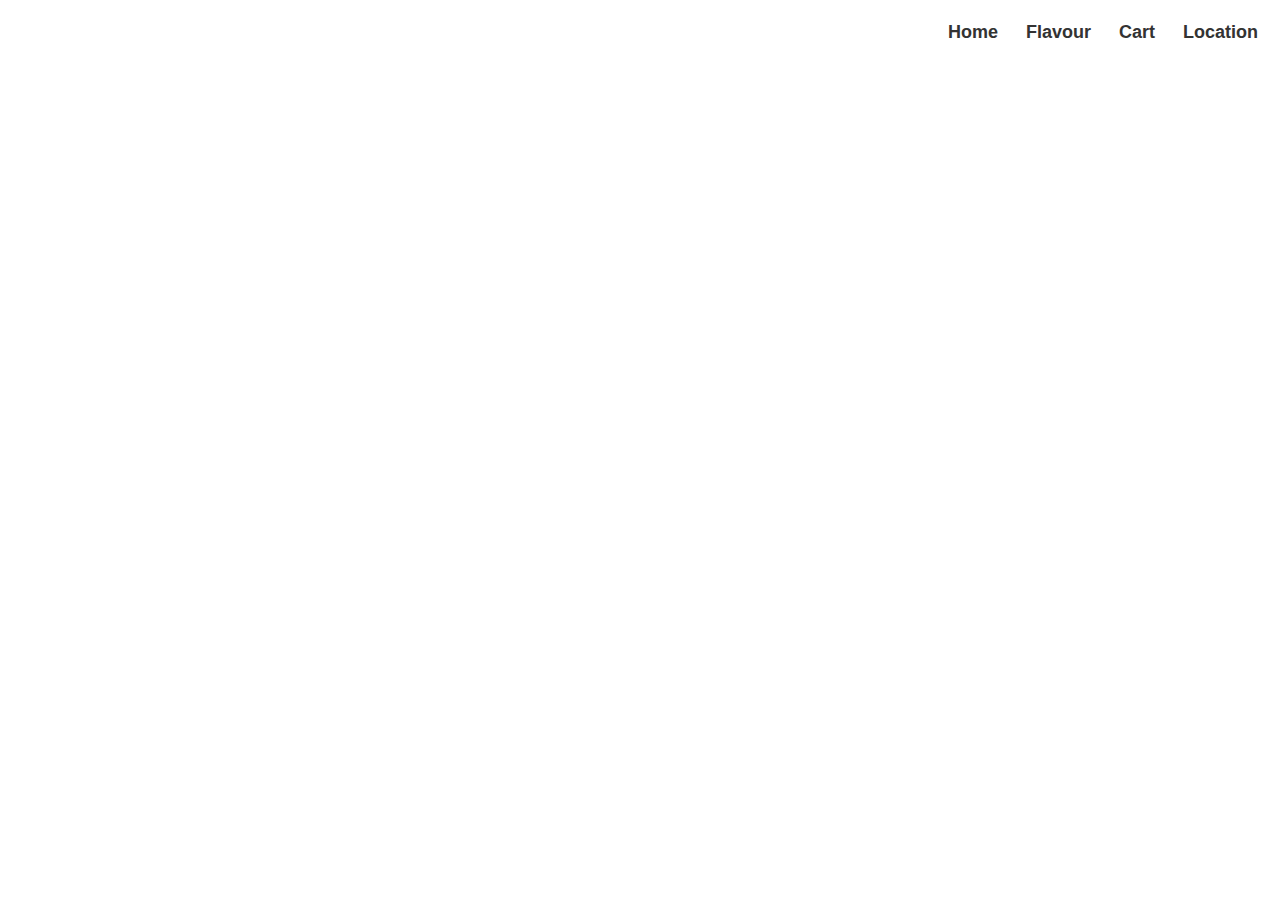
==== Index.html @ bdbf675e "--- Auto-Git Commit ---" ====
<!DOCTYPE html>
<html lang="en">
<head>
    <meta charset="UTF-8">  <!--converts typed characters into machinereadable language-->
    <meta http-equiv="X-UA-Compatible" content="IE=edge"> <!--is used to provide header information-->
    <link rel="Stylesheet" href="Index.css">
    <title>ICE CREAM COTTAGE</title>

</head>
<body>
<section>
    <div id="navbar">
        <a href="Location.html">Location</a>
        <a href="Cart.html">Cart</a>
        <a href="Flavours.html">Flavour</a>
        <a href="Index.html">Home</a>
    </div>
    <script>
        // When the user scrolls the page, execute myFunction
        window.onscroll = function() {myFunction()};
        // Get the navbar
        var navbar = document.getElementById("navbar");
        // Get the offset position of the navbar
        var sticky = navbar.offsetTop;
        // Add the sticky class to the navbar when you reach its scroll position. Remove "sticky" when you leave the scroll position
        function myFunction() {
        if (window.pageYOffset >= sticky) {
            navbar.classList.add("sticky")
        } else {
            navbar.classList.remove("sticky");
        }
        }
    </script>
    <img src=>
</section>
<section>

</section>
</body>
</html>
---- Index.css ----
/* NAVBAR */
/* Style the navbar */
#navbar {
    overflow: hidden;
    /* background-color: #333; */
  }
  
  /* Navbar links */
  #navbar a {
    float: right;
    display: block;
    color: #333;
    text-align: center;
    padding: 14px;
    text-decoration: none;
    font-weight: 600;
    font-family: 'Lucida Sans', 'Lucida Sans Regular', 'Lucida Grande', 'Lucida Sans Unicode', Geneva, Verdana, sans-serif;
    font-size: large;
  }
  
  /* Page content */
  .content {
    padding: 16px;
  }
  
  /* The sticky class is added to the navbar with JS when it reaches its scroll position */
  .sticky {
    position: fixed;
    top: 0;
    width: 100%;
  }
  
  /* Add some top padding to the page content to prevent sudden quick movement (as the navigation bar gets a new position at the top of the page (position:fixed and top:0) */
  .sticky + .content {
    padding-top: 60px;
  }
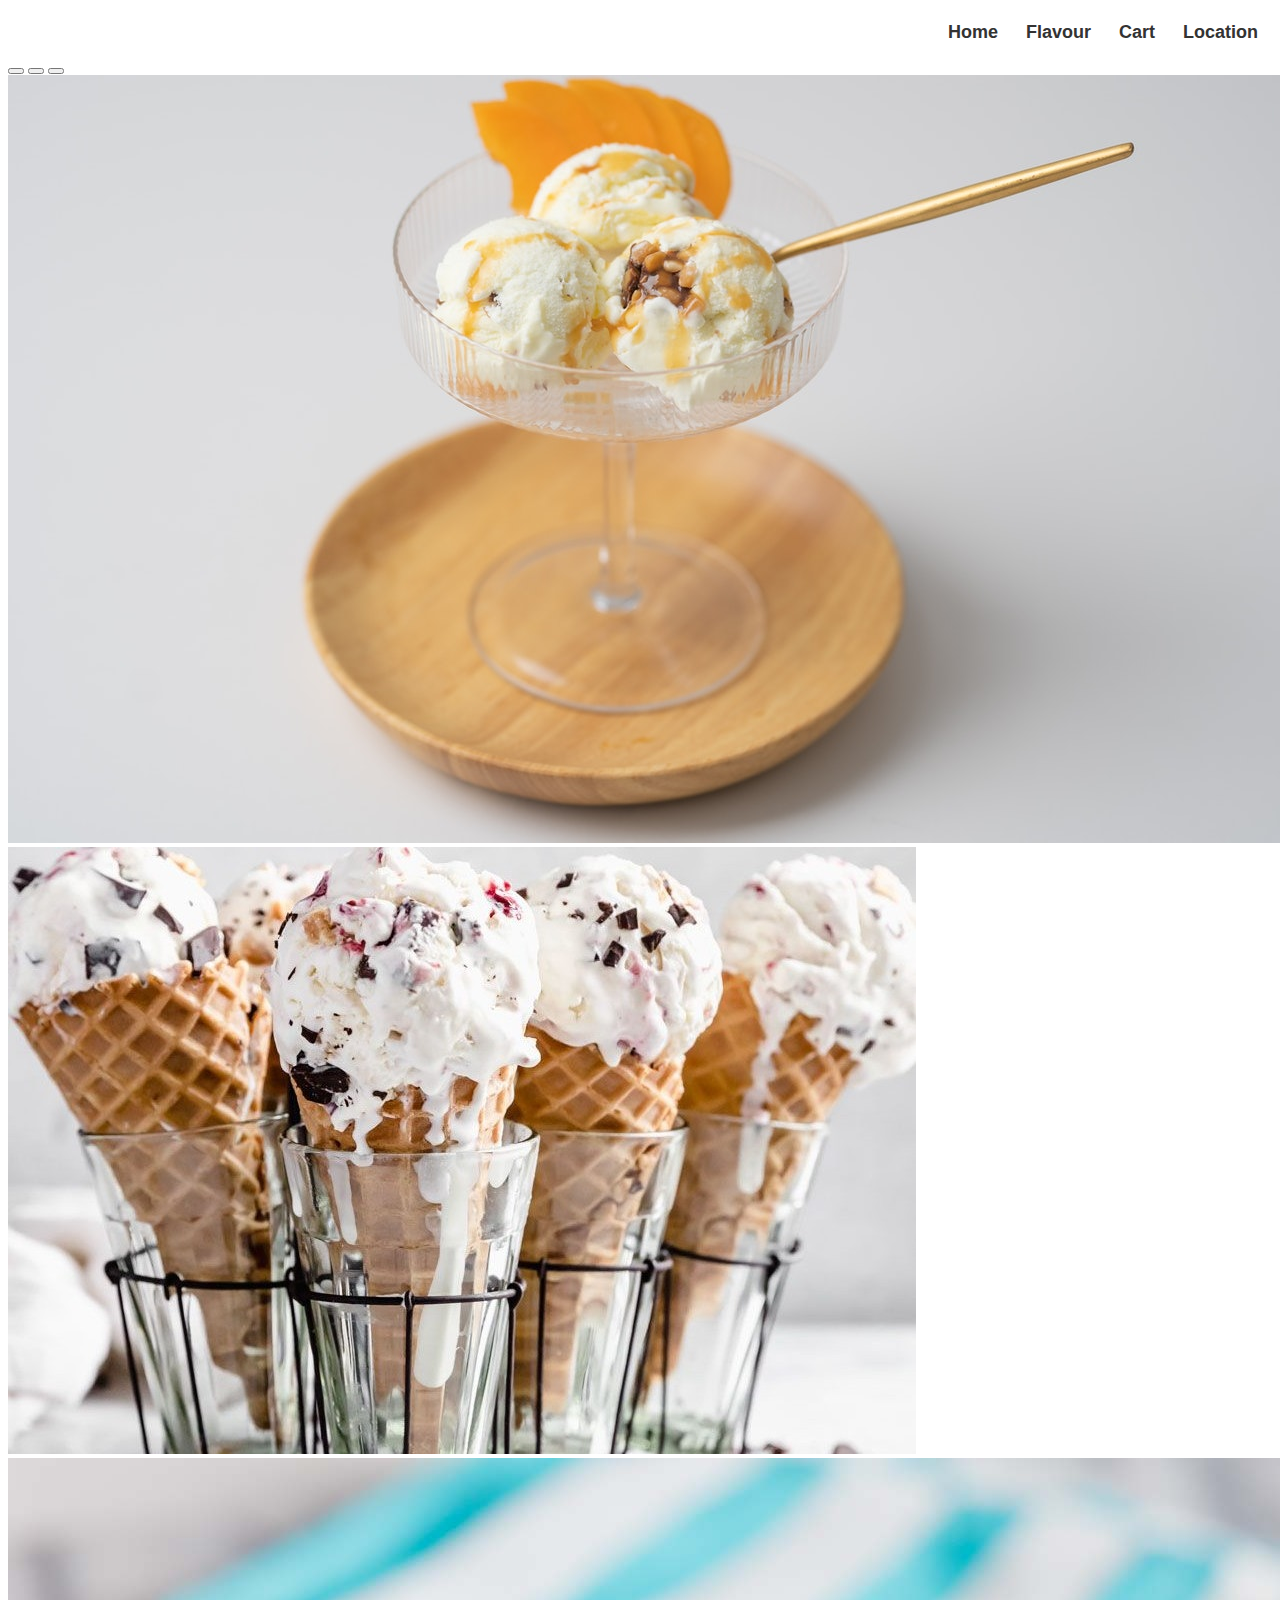
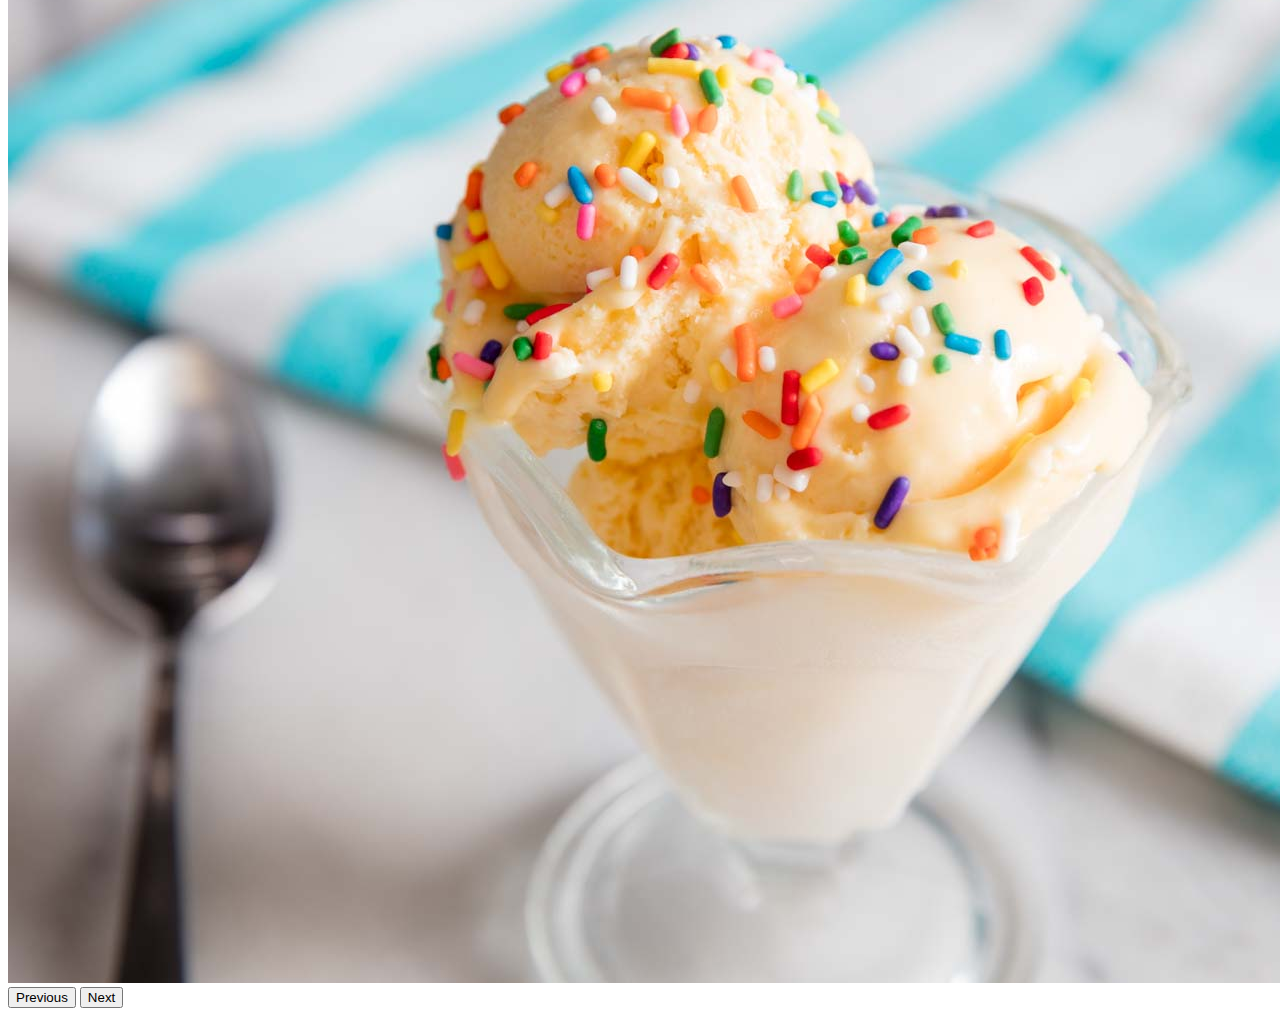
==== commit 7b674edf: "--- Auto-Git Commit ---" ====
--- a/Index.html
+++ b/Index.html
@@ -31,7 +31,68 @@
         }
         }
     </script>
-    <img src=>
+    <div id="carouselExampleCrossfade"class="carousel slide carousel-fade" data-mdb-ride="carousel">
+    <div class="carousel-indicators">
+      <button
+        type="button"
+        data-mdb-target="#carouselExampleCrossfade"
+        data-mdb-slide-to="0"
+        class="active"
+        aria-current="true"
+        aria-label="Slide 1"></button>
+      <button
+        type="button"
+        data-mdb-target="#carouselExampleCrossfade"
+        data-mdb-slide-to="1"
+        aria-label="Slide 2"></button>
+      <button
+        type="button"
+        data-mdb-target="#carouselExampleCrossfade"
+        data-mdb-slide-to="2"
+        aria-label="Slide 3"></button>
+    </div>
+    <div class="carousel-inner">
+      <div class="carousel-item active">
+        <img
+          src="images/Glass IceCream.jpg"
+          class="d-block w-100"
+          alt="..."
+        />
+      </div>
+      <div class="carousel-item">
+        <img
+          src="images/Glass Cones.jpeg"
+          class="d-block w-100"
+          alt="..."
+        />
+      </div>
+      <div class="carousel-item">
+        <img
+          src="images/Vanilla Icecream.jpg"
+          class="d-block w-100"
+          alt="..."
+        />
+      </div>
+    </div>
+    <button
+      class="carousel-control-prev"
+      type="button"
+      data-mdb-target="#carouselExampleCrossfade"
+      data-mdb-slide="prev"
+    >
+      <span class="carousel-control-prev-icon" aria-hidden="true"></span>
+      <span class="visually-hidden">Previous</span>
+    </button>
+    <button
+      class="carousel-control-next"
+      type="button"
+      data-mdb-target="#carouselExampleCrossfade"
+      data-mdb-slide="next"
+    >
+      <span class="carousel-control-next-icon" aria-hidden="true"></span>
+      <span class="visually-hidden">Next</span>
+    </button>
+  </div>
 </section>
 <section>
 
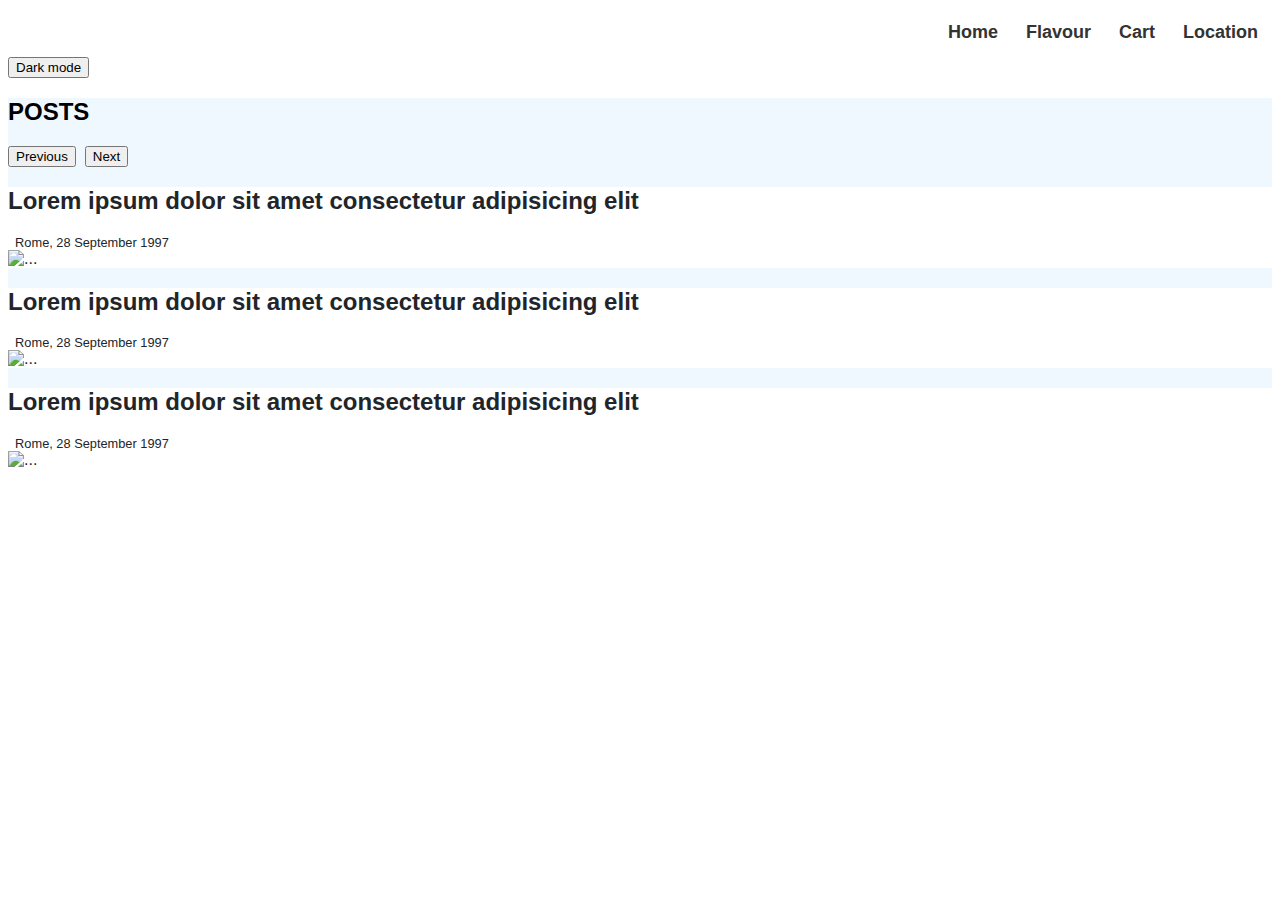
==== commit ea17e400: "--- Auto-Git Commit ---" ====
--- a/Index.html
+++ b/Index.html
@@ -31,69 +31,135 @@
         }
         }
     </script>
-    <div id="carouselExampleCrossfade"class="carousel slide carousel-fade" data-mdb-ride="carousel">
-    <div class="carousel-indicators">
-      <button
-        type="button"
-        data-mdb-target="#carouselExampleCrossfade"
-        data-mdb-slide-to="0"
-        class="active"
-        aria-current="true"
-        aria-label="Slide 1"></button>
-      <button
-        type="button"
-        data-mdb-target="#carouselExampleCrossfade"
-        data-mdb-slide-to="1"
-        aria-label="Slide 2"></button>
-      <button
-        type="button"
-        data-mdb-target="#carouselExampleCrossfade"
-        data-mdb-slide-to="2"
-        aria-label="Slide 3"></button>
+<section class="button">
+<div class="container-lg py-2">
+<button class="btn btn-dark btn-sm text-uppercase" onclick="myFunction()" id="btnValue" type="button">Dark mode</button>
+</div>
+</section>   
+<!-- START POSTS SECTION -->
+<section id="posts" class="posts-section">
+<div class="container-lg py-5">
+<div class="container-lg px-0">
+<div class="row">
+<div class="col">
+<h2 class="title-section">POSTS</h2>
+</div>
+<div class="col clearfix">
+<span class="title-section d-flex justify-content-end">
+  <button class="btn btn-archive btn-sm" type="button" data-bs-target="#postSlider"
+      data-bs-slide="prev"><i class="fas fa-arrow-left"></i>
+      
+      <span class="visually-hidden">Previous</span>
+  </button><span class="mx-1">&nbsp;</span>
+  <button class="btn btn-archive btn-sm" type="button" data-bs-target="#postSlider"
+      data-bs-slide="next"><i class="fas fa-arrow-right"></i>
+      
+      <span class="visually-hidden">Next</span>
+  </button>
+</span>
+</div>
+</div>
+</div>
+
+
+<div class="container-lg px-0">
+
+
+
+
+<div id="postSlider" class="carousel slide" data-bs-ride="false">
+
+<div class="carousel-inner">
+<div class="carousel-item active">
+  <div class="container-lg bg-card">
+      <div class="row d-flex align-items-center">
+          <div class="col-md-6 p-3 p-md-1">
+              <div class="container post-body">
+
+                  <h2>Lorem ipsum dolor sit amet consectetur adipisicing elit</h2>
+                  <div class="post-info"><i class="far fa-calendar-alt"></i>&nbsp;
+                      Rome, 28 September 1997
+
+                  </div>
+                
+              </div>
+          </div>
+          <div class="col-md-6 order-first order-md-last px-0">
+              <div class="text-img-over">
+                  <img src="https://source.unsplash.com/user/erondu/800x600" class="card-img-top" alt="...">
+                  <div class="overlay">
+                      <div class="social-hover"><a href="#"><i
+                                  class="fas fa-share-alt"></i></a></div>
+                  </div>
+              </div>
+
+          </div>
+      </div>
+  </div>
+</div>
+<div class="carousel-item">
+  <div class="container-lg bg-card">
+      <div class="row d-flex align-items-center">
+          <div class="col-md-6 p-3 p-md-1">
+              <div class="container post-body">
+
+                  <h2>Lorem ipsum dolor sit amet consectetur adipisicing elit</h2>
+                  <div class="post-info"><i class="far fa-calendar-alt"></i>&nbsp;
+                      Rome, 28 September 1997
+
+                  </div>
+                  
+              </div>
+          </div>
+          <div class="col-md-6 order-first order-md-last px-0">
+              <div class="text-img-over">
+                  <img src="https://source.unsplash.com/user/nasa/800x600" class="card-img-top" alt="...">
+                  <div class="overlay">
+                      <div class="social-hover"><a href="#"><i
+                                  class="fas fa-share-alt"></i></a></div>
+                  </div>
+              </div>
+
+          </div>
+      </div>
+  </div>
+</div>
+<div class="carousel-item">
+  <div class="container-lg bg-card">
+      <div class="row d-flex align-items-center">
+          <div class="col-md-6 p-3 p-md-1">
+              <div class="container post-body">
+
+                  <h2>Lorem ipsum dolor sit amet consectetur adipisicing elit</h2>
+                  <div class="post-info"><i class="far fa-calendar-alt"></i>&nbsp;
+                      Rome, 28 September 1997
+
+                  </div>
+                  
+              </div>
+          </div>
+          <div class="col-md-6 order-first order-md-last px-0">
+              <div class="text-img-over">
+                  <img src="https://source.unsplash.com/user/jlondonbaker/800x600" class="card-img-top" alt="...">
+                
+                
+
+                
+                  <div class="overlay">
+                      <div class="social-hover"><a href="#"><i
+                                  class="fas fa-share-alt"></i></a></div>
+                  </div>
+              </div>
+
+          </div>
+      </div>
+  </div>
+</div>
+</div>
+</div>
+</div>
     </div>
-    <div class="carousel-inner">
-      <div class="carousel-item active">
-        <img
-          src="images/Glass IceCream.jpg"
-          class="d-block w-100"
-          alt="..."
-        />
-      </div>
-      <div class="carousel-item">
-        <img
-          src="images/Glass Cones.jpeg"
-          class="d-block w-100"
-          alt="..."
-        />
-      </div>
-      <div class="carousel-item">
-        <img
-          src="images/Vanilla Icecream.jpg"
-          class="d-block w-100"
-          alt="..."
-        />
-      </div>
-    </div>
-    <button
-      class="carousel-control-prev"
-      type="button"
-      data-mdb-target="#carouselExampleCrossfade"
-      data-mdb-slide="prev"
-    >
-      <span class="carousel-control-prev-icon" aria-hidden="true"></span>
-      <span class="visually-hidden">Previous</span>
-    </button>
-    <button
-      class="carousel-control-next"
-      type="button"
-      data-mdb-target="#carouselExampleCrossfade"
-      data-mdb-slide="next"
-    >
-      <span class="carousel-control-next-icon" aria-hidden="true"></span>
-      <span class="visually-hidden">Next</span>
-    </button>
-  </div>
-</section>
+</section></section>
 <section>
 
 </section>
--- a/Index.css
+++ b/Index.css
@@ -34,4 +34,168 @@
   .sticky + .content {
     padding-top: 60px;
   }
-  +/* THE CAROUSEL */
+@import url("https://fonts.googleapis.com/css2?family=Titillium+Web:ital,wght@0,200;0,300;0,400;0,600;0,700;0,900;1,200;1,300;1,400;1,600;1,700&display=swap");
+@import url("https://use.fontawesome.com/releases/v5.13.0/css/all.css");
+@import url('https://fonts.googleapis.com/css2?family=Roboto:ital,wght@0,100;0,300;0,400;0,500;0,700;0,900;1,100;1,300;1,400;1,500;1,700;1,900&display=swap');
+
+
+:root {
+    /* GENERAL FONT */
+    --font1: "Titillium Web", sans-serif;
+    --font2: 'Roboto', sans-serif;
+    /* GENERAL COLOR */
+    --bg-col-1: #0059b3;
+    --bg-col-2: #dc3545;
+    --bg-col-3: #fff;
+    --bg-col-4: #024c96;
+    --tx-color-1: #fff;
+    --tx-color-2: #000;
+    --tx-color-3: #0059b3;
+    
+    // post section
+    --tx-post-section-title: #212529;
+    --bg-post-section: aliceblue;
+
+    --bg-post-title: #fff;
+    --tx-post-title: #212529;
+    --bg-post-image-overlay: rgba(0, 89, 179, 0.5);  
+
+
+    //button arrow & archive
+    --tx-button: #fff;
+    --bg-button: #0059b3;
+}
+.dark-mode {
+   /* GENERAL COLOR */
+    --bg-col-1: #121212;
+    --tx-color-1: #fff;
+
+    //button arrow & archive
+    --tx-button: #fff;
+    --bg-button: #272727;
+    --bg-button-border: #272727;
+    --bg-button-hover: #fff;
+    --tx-button-hover: #272727;
+    --bg-button-focus: #0f0f0f40;
+
+
+//posts-section
+    --tx-post-section-title: #fff;
+    --bg-post-section: #121212;
+    --bg-post-title: #272727;
+    --tx-post-title: #fff;
+    --bg-post-image-overlay: rgba(0, 0, 0, 0.5);
+}
+
+/*start dark mode css*/
+
+/*end dark mode css*/
+
+// BUTTON GENERAL
+.btn-archive {
+    color: var(--tx-button);
+    background: var(--bg-button);
+    border-color: var(--bg-button-border);
+
+    -webkit-transition: all .3s linear 0s;
+    transition: all .3s linear 0s;
+
+    &:hover {
+        color: var(--tx-button-hover);
+        background-color: var(--bg-button-hover);
+        border-color: var(--bg-button-hover);
+    }
+
+    &:focus {
+        -webkit-box-shadow: 0 0 0 0.25rem var(--bg-button-focus);
+        box-shadow: 0 0 0 0.25rem var(--bg-button-focus);
+    }
+
+
+
+
+}
+
+.posts-section {
+    background: var(--bg-post-section);
+    font-family: var(--font1);
+    -webkit-transition: all .3s linear 0s;
+    transition: all .3s linear 0s;
+
+
+    .title-section {
+        font-weight: 700;
+        text-transform: uppercase;
+        color: var(--tx-post-section-title);
+    }
+
+    .bg-card {
+        background: var(--bg-post-title);
+        color: var(--tx-post-title);
+    }
+
+    .post-body h2 {
+        font-weight: 600;
+    }
+
+    .post-info {
+        font-size: .8rem;
+        font-weight: 300;
+    }
+
+
+
+
+    .text-img-over {
+        position: relative;
+
+        .card-img-top {
+
+            border-top-left-radius: 0;
+            border-top-right-radius: 0;
+        }
+
+        .overlay {
+            position: absolute;
+            top: 0;
+            bottom: 0;
+            left: 0;
+            right: 0;
+            height: 100%;
+            width: 100%;
+            opacity: 0;
+            transition: 0.5s ease;
+            background: var(--bg-post-image-overlay);
+        }
+
+        &:hover .overlay {
+            opacity: 1;
+        }
+    }
+
+    .social-hover {
+        color: var(--tx-color-1);
+        font-size: 40px;
+        position: absolute;
+        top: 50%;
+        left: 50%;
+        -webkit-transform: translate(-50%, -50%);
+        -ms-transform: translate(-50%, -50%);
+        transform: translate(-50%, -50%);
+        text-align: center;
+
+
+        .fa-share-alt {
+            color: var(--tx-color-1);
+
+            &:hover {
+                color: var(--tx-color-1);
+            }
+        }
+
+
+    }
+
+
+}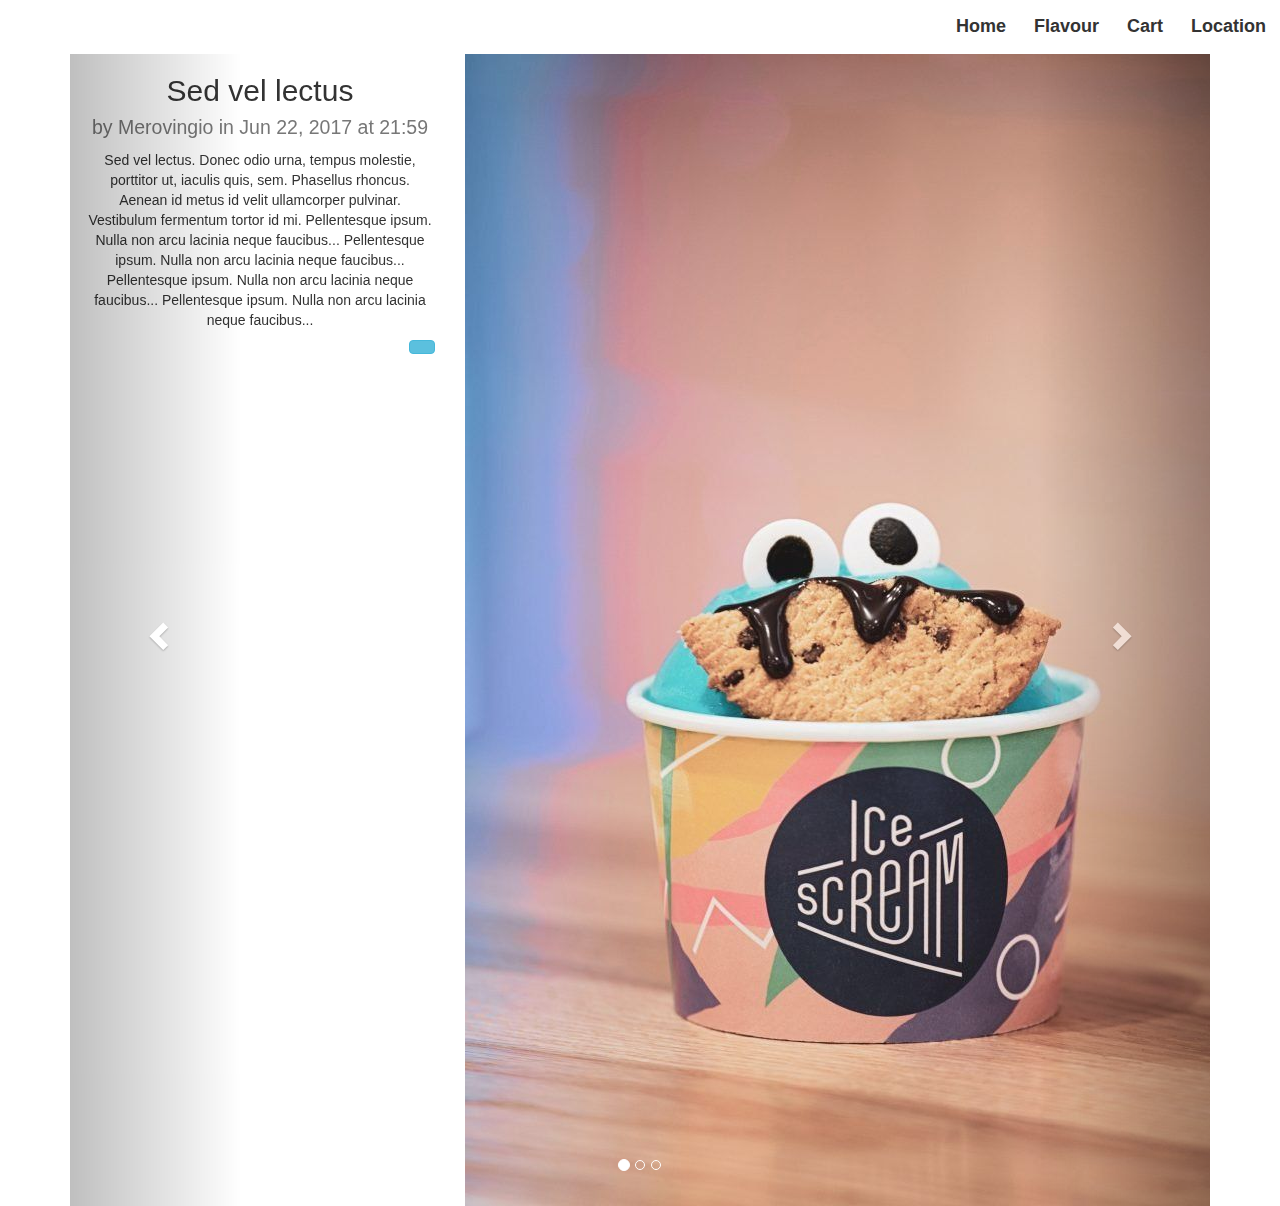
==== commit b2ccd0ab: "--- Auto-Git Commit ---" ====
--- a/Index.html
+++ b/Index.html
@@ -5,7 +5,9 @@
     <meta http-equiv="X-UA-Compatible" content="IE=edge"> <!--is used to provide header information-->
     <link rel="Stylesheet" href="Index.css">
     <title>ICE CREAM COTTAGE</title>
-
+    <link href="//netdna.bootstrapcdn.com/bootstrap/3.0.0/css/bootstrap.min.css" rel="stylesheet" id="bootstrap-css">
+    <script src="//netdna.bootstrapcdn.com/bootstrap/3.0.0/js/bootstrap.min.js"></script>
+    <script src="//code.jquery.com/jquery-1.11.1.min.js"></script>  
 </head>
 <body>
 <section>
@@ -32,134 +34,84 @@
         }
     </script>
 <section class="button">
-<div class="container-lg py-2">
-<button class="btn btn-dark btn-sm text-uppercase" onclick="myFunction()" id="btnValue" type="button">Dark mode</button>
+<div class='container carousel'>
+<div id="carousel-example-generic" class="carousel slide" data-ride="carousel">
+<!-- Indicators -->
+<ol class="carousel-indicators">
+  <li data-target="#carousel-example-generic" data-slide-to="0" class="active"></li>
+  <li data-target="#carousel-example-generic" data-slide-to="1"></li>
+  <li data-target="#carousel-example-generic" data-slide-to="2"></li>
+</ol>
+<!-- Wrapper for slides -->
+<div class="carousel-inner text-center" role="listbox">
+<div class="item active">
+<div class="col-lg-8 pull-right">
+  <img src="images/face.jpeg">
 </div>
-</section>   
-<!-- START POSTS SECTION -->
-<section id="posts" class="posts-section">
-<div class="container-lg py-5">
-<div class="container-lg px-0">
-<div class="row">
-<div class="col">
-<h2 class="title-section">POSTS</h2>
+<div class="col-lg-4">                            
+  <h2>Sed vel lectus<br>
+      <small>by Merovingio in Jun 22, 2017 at 
+          21:59</small></h2>
+  <p>
+      Sed vel lectus. Donec odio urna, tempus molestie, porttitor ut, iaculis quis, sem. Phasellus rhoncus. 
+      Aenean id metus id velit ullamcorper pulvinar. Vestibulum fermentum tortor id mi. 
+      Pellentesque ipsum. Nulla non arcu lacinia neque faucibus...                            
+      Pellentesque ipsum. Nulla non arcu lacinia neque faucibus... 
+      Pellentesque ipsum. Nulla non arcu lacinia neque faucibus... 
+      Pellentesque ipsum. Nulla non arcu lacinia neque faucibus... 
+  </p>
+<a class='btn btn-info pull-right'
+      href="/article/show/sed-vel-lectus/9">
+      <i class="fa fa-long-arrow-right"> </i></a>  
 </div>
-<div class="col clearfix">
-<span class="title-section d-flex justify-content-end">
-  <button class="btn btn-archive btn-sm" type="button" data-bs-target="#postSlider"
-      data-bs-slide="prev"><i class="fas fa-arrow-left"></i>
-      
-      <span class="visually-hidden">Previous</span>
-  </button><span class="mx-1">&nbsp;</span>
-  <button class="btn btn-archive btn-sm" type="button" data-bs-target="#postSlider"
-      data-bs-slide="next"><i class="fas fa-arrow-right"></i>
-      
-      <span class="visually-hidden">Next</span>
-  </button>
-</span>
+  </div>
+  <div class="item">                    
+      <div class="col-lg-8 pull-right">
+          <img src="http://lorempixel.com/g/750/350/cats">
+      </div>
+      <div class="col-lg-4">                            
+          <h2>Proin porta auctor nisi<br>
+              <small>by Merovingio in Jun 22, 2017 at 
+                  00:34</small></h2>
+          <p>
+              Proin porta auctor nisi in interdum. Praesent a accumsan neque. Quisque ut nulla ac libero egestas tristique. Nunc venenatis elit lorem, ut viverra neque rhoncus a. Proin erat risus, pharetra vitae elementum eget, accumsan ornare mauris.
+              Praesent...                            
+          </p>    
+          <a class='btn btn-info pull-right'
+              href="/article/show/sed-vel-lectus/9">
+              <i class="fa fa-long-arrow-right"> </i></a>  
+      </div>                    
+  </div> 
+  <div class="item">                    
+      <div class="col-lg-8 pull-right">
+          <img src="http://lorempixel.com/g/750/350/fashion">
+      </div>
+      <div class="col-lg-4">                            
+          <h2>Aenean sodales<br>
+              <small>by Merovingio in Jun 22, 2017 at 
+                  00:33</small></h2>
+          <p>
+              Aenean sodales, leo eu euismod tincidunt, felis odio aliquam velit, 
+              quis porta lorem erat eget erat. Aliquam porta libero erat, sed aliquet est 
+              sollicitudin a. Curabitur nec tellus in eros egestas venenatis ac sed nisl. In consectetur nisl eget...                            
+          </p>       
+          <a class='btn btn-info pull-right'
+              href="/article/show/sed-vel-lectus/9">
+              <i class="fa fa-long-arrow-right"> </i></a>                            
+      </div>                    
+  </div> 
 </div>
+<a class="left carousel-control" href="#carousel-example-generic" role="button" data-slide="prev">
+  <span class="glyphicon glyphicon-chevron-left" aria-hidden="true"></span>
+  <span class="sr-only">Previous</span>
+</a>
+<a class="right carousel-control" href="#carousel-example-generic" role="button" data-slide="next">
+  <span class="glyphicon glyphicon-chevron-right" aria-hidden="true"></span>
+  <span class="sr-only">Next</span>
+</a>
+    </div>
 </div>
-</div>
-
-
-<div class="container-lg px-0">
-
-
-
-
-<div id="postSlider" class="carousel slide" data-bs-ride="false">
-
-<div class="carousel-inner">
-<div class="carousel-item active">
-  <div class="container-lg bg-card">
-      <div class="row d-flex align-items-center">
-          <div class="col-md-6 p-3 p-md-1">
-              <div class="container post-body">
-
-                  <h2>Lorem ipsum dolor sit amet consectetur adipisicing elit</h2>
-                  <div class="post-info"><i class="far fa-calendar-alt"></i>&nbsp;
-                      Rome, 28 September 1997
-
-                  </div>
-                
-              </div>
-          </div>
-          <div class="col-md-6 order-first order-md-last px-0">
-              <div class="text-img-over">
-                  <img src="https://source.unsplash.com/user/erondu/800x600" class="card-img-top" alt="...">
-                  <div class="overlay">
-                      <div class="social-hover"><a href="#"><i
-                                  class="fas fa-share-alt"></i></a></div>
-                  </div>
-              </div>
-
-          </div>
-      </div>
-  </div>
-</div>
-<div class="carousel-item">
-  <div class="container-lg bg-card">
-      <div class="row d-flex align-items-center">
-          <div class="col-md-6 p-3 p-md-1">
-              <div class="container post-body">
-
-                  <h2>Lorem ipsum dolor sit amet consectetur adipisicing elit</h2>
-                  <div class="post-info"><i class="far fa-calendar-alt"></i>&nbsp;
-                      Rome, 28 September 1997
-
-                  </div>
-                  
-              </div>
-          </div>
-          <div class="col-md-6 order-first order-md-last px-0">
-              <div class="text-img-over">
-                  <img src="https://source.unsplash.com/user/nasa/800x600" class="card-img-top" alt="...">
-                  <div class="overlay">
-                      <div class="social-hover"><a href="#"><i
-                                  class="fas fa-share-alt"></i></a></div>
-                  </div>
-              </div>
-
-          </div>
-      </div>
-  </div>
-</div>
-<div class="carousel-item">
-  <div class="container-lg bg-card">
-      <div class="row d-flex align-items-center">
-          <div class="col-md-6 p-3 p-md-1">
-              <div class="container post-body">
-
-                  <h2>Lorem ipsum dolor sit amet consectetur adipisicing elit</h2>
-                  <div class="post-info"><i class="far fa-calendar-alt"></i>&nbsp;
-                      Rome, 28 September 1997
-
-                  </div>
-                  
-              </div>
-          </div>
-          <div class="col-md-6 order-first order-md-last px-0">
-              <div class="text-img-over">
-                  <img src="https://source.unsplash.com/user/jlondonbaker/800x600" class="card-img-top" alt="...">
-                
-                
-
-                
-                  <div class="overlay">
-                      <div class="social-hover"><a href="#"><i
-                                  class="fas fa-share-alt"></i></a></div>
-                  </div>
-              </div>
-
-          </div>
-      </div>
-  </div>
-</div>
-</div>
-</div>
-</div>
-    </div>
-</section></section>
+        </section>
 <section>
 
 </section>
--- a/Index.css
+++ b/Index.css
@@ -168,7 +168,6 @@
             transition: 0.5s ease;
             background: var(--bg-post-image-overlay);
         }
-
         &:hover .overlay {
             opacity: 1;
         }
@@ -187,9 +186,7 @@
 
 
         .fa-share-alt {
-            color: var(--tx-color-1);
-
-            &:hover {
+            color: var(--tx-color-1); &:hover {
                 color: var(--tx-color-1);
             }
         }
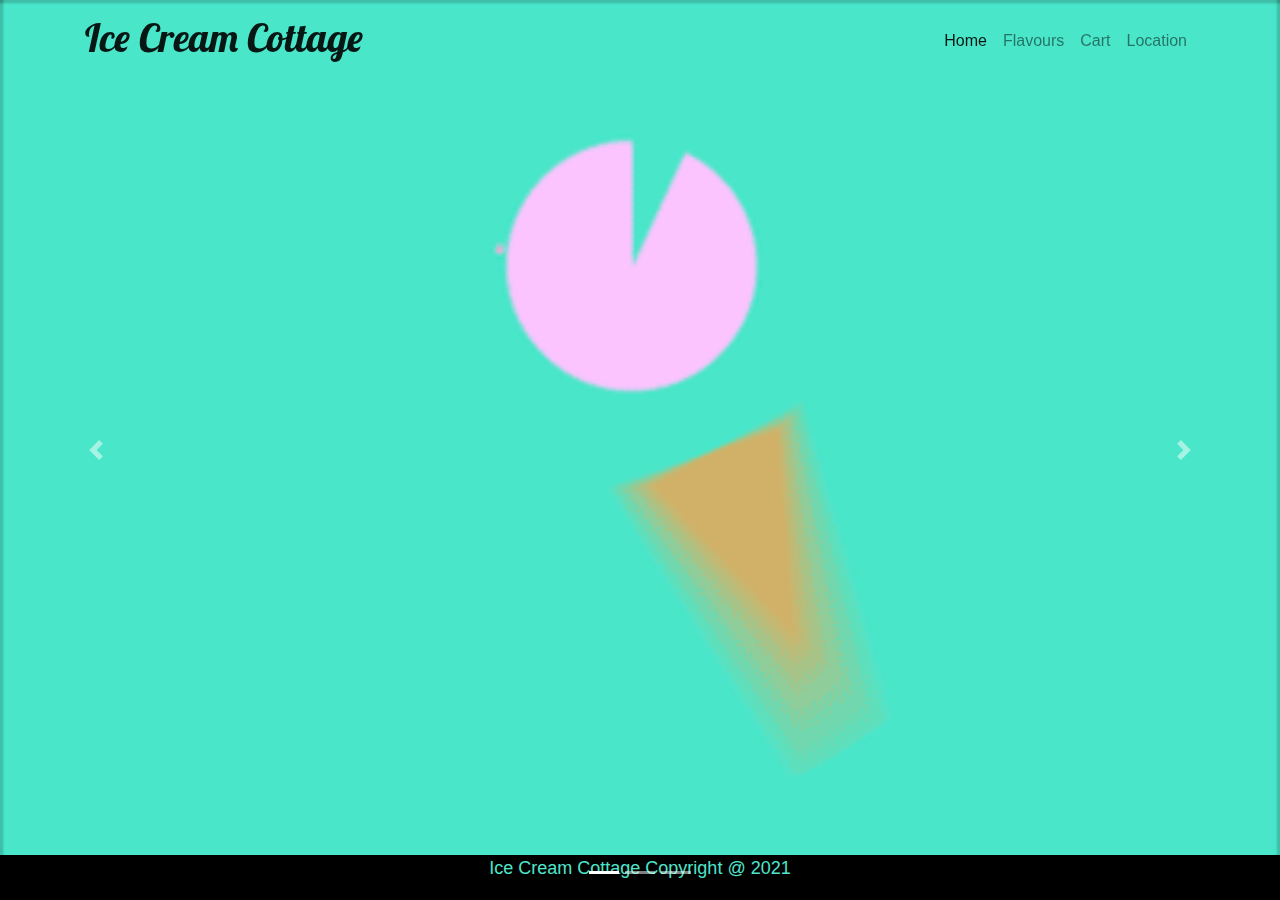
==== commit 7fb8c638: "Updated Flavors" ====
--- a/Index.html
+++ b/Index.html
@@ -5,115 +5,82 @@
     <meta http-equiv="X-UA-Compatible" content="IE=edge"> <!--is used to provide header information-->
     <link rel="Stylesheet" href="Index.css">
     <title>ICE CREAM COTTAGE</title>
-    <link href="//netdna.bootstrapcdn.com/bootstrap/3.0.0/css/bootstrap.min.css" rel="stylesheet" id="bootstrap-css">
-    <script src="//netdna.bootstrapcdn.com/bootstrap/3.0.0/js/bootstrap.min.js"></script>
-    <script src="//code.jquery.com/jquery-1.11.1.min.js"></script>  
+    <link rel="stylesheet" href="https://stackpath.bootstrapcdn.com/bootstrap/4.5.2/css/bootstrap.min.css">
+    <script src="https://code.jquery.com/jquery-3.5.1.slim.min.js"></script>
+    <script src="https://cdn.jsdelivr.net/npm/popper.js@1.16.1/dist/umd/popper.min.js"></script>
+    <script src="https://stackpath.bootstrapcdn.com/bootstrap/4.5.2/js/bootstrap.min.js"></script>
+    <link rel="preconnect" href="https://fonts.googleapis.com">
+    <link rel="preconnect" href="https://fonts.gstatic.com" crossorigin>
+    <link href="https://fonts.googleapis.com/css2?family=Lobster&display=swap" rel="stylesheet">
 </head>
+
 <body>
-<section>
-    <div id="navbar">
-        <a href="Location.html">Location</a>
-        <a href="Cart.html">Cart</a>
-        <a href="Flavours.html">Flavour</a>
-        <a href="Index.html">Home</a>
+    <nav class="navbar navbar-expand-lg navbar-light fixed-top">
+        <div class="container">
+            <a class="navbar-brand" href="Index.html"><h1 style="font-family: 'Lobster', cursive;">Ice Cream Cottage</h1></a>
+            <button class="navbar-toggler" type="button" data-toggle="collapse" data-target="#navbarSupportedContent" aria-controls="navbarSupportedContent" aria-expanded="false" aria-label="Toggle navigation">
+            <span class="navbar-toggler-icon"></span></button>
+
+        <div class="collapse navbar-collapse" id="navbarSupportedContent">
+            <ul class="navbar-nav ml-auto">
+        <li class="nav-item active" >
+            <a class="nav-link" href="Index.html">Home</a>
+        </li>
+        <li class="nav-item">
+            <a class="nav-link" href="Flavours.html">Flavours</a>
+        </li>
+        <li class="nav-item">
+            <a class="nav-link" href="Cart.html">Cart</a>
+        </li>
+        <li class="nav-item">
+            <a class="nav-link" href="Location.html">Location</a>
+        </li></ul>
+        </div>
+        </div>
+    </nav>
+
+    <div id="carouselExampleIndicators" class="carousel slide" data-ride="carousel">
+        <ol class="carousel-indicators">
+        <li data-target="#carouselExampleIndicators" data-slide-to="0" class="active"></li>
+        <li data-target="#carouselExampleIndicators" data-slide-to="1"></li>
+        <li data-target="#carouselExampleIndicators" data-slide-to="2"></li>
+        </ol>
+    <div class="carousel-inner">
+        <div class="carousel-item active">
+        <img class="d-block w-100" src="images/Ice Cream Gif Animation.gif" alt="First slide">
     </div>
-    <script>
-        // When the user scrolls the page, execute myFunction
-        window.onscroll = function() {myFunction()};
-        // Get the navbar
-        var navbar = document.getElementById("navbar");
-        // Get the offset position of the navbar
-        var sticky = navbar.offsetTop;
-        // Add the sticky class to the navbar when you reach its scroll position. Remove "sticky" when you leave the scroll position
-        function myFunction() {
-        if (window.pageYOffset >= sticky) {
-            navbar.classList.add("sticky")
-        } else {
-            navbar.classList.remove("sticky");
-        }
-        }
-    </script>
-<section class="button">
-<div class='container carousel'>
-<div id="carousel-example-generic" class="carousel slide" data-ride="carousel">
-<!-- Indicators -->
-<ol class="carousel-indicators">
-  <li data-target="#carousel-example-generic" data-slide-to="0" class="active"></li>
-  <li data-target="#carousel-example-generic" data-slide-to="1"></li>
-  <li data-target="#carousel-example-generic" data-slide-to="2"></li>
-</ol>
-<!-- Wrapper for slides -->
-<div class="carousel-inner text-center" role="listbox">
-<div class="item active">
-<div class="col-lg-8 pull-right">
-  <img src="images/face.jpeg">
-</div>
-<div class="col-lg-4">                            
-  <h2>Sed vel lectus<br>
-      <small>by Merovingio in Jun 22, 2017 at 
-          21:59</small></h2>
-  <p>
-      Sed vel lectus. Donec odio urna, tempus molestie, porttitor ut, iaculis quis, sem. Phasellus rhoncus. 
-      Aenean id metus id velit ullamcorper pulvinar. Vestibulum fermentum tortor id mi. 
-      Pellentesque ipsum. Nulla non arcu lacinia neque faucibus...                            
-      Pellentesque ipsum. Nulla non arcu lacinia neque faucibus... 
-      Pellentesque ipsum. Nulla non arcu lacinia neque faucibus... 
-      Pellentesque ipsum. Nulla non arcu lacinia neque faucibus... 
-  </p>
-<a class='btn btn-info pull-right'
-      href="/article/show/sed-vel-lectus/9">
-      <i class="fa fa-long-arrow-right"> </i></a>  
-</div>
-  </div>
-  <div class="item">                    
-      <div class="col-lg-8 pull-right">
-          <img src="http://lorempixel.com/g/750/350/cats">
-      </div>
-      <div class="col-lg-4">                            
-          <h2>Proin porta auctor nisi<br>
-              <small>by Merovingio in Jun 22, 2017 at 
-                  00:34</small></h2>
-          <p>
-              Proin porta auctor nisi in interdum. Praesent a accumsan neque. Quisque ut nulla ac libero egestas tristique. Nunc venenatis elit lorem, ut viverra neque rhoncus a. Proin erat risus, pharetra vitae elementum eget, accumsan ornare mauris.
-              Praesent...                            
-          </p>    
-          <a class='btn btn-info pull-right'
-              href="/article/show/sed-vel-lectus/9">
-              <i class="fa fa-long-arrow-right"> </i></a>  
-      </div>                    
-  </div> 
-  <div class="item">                    
-      <div class="col-lg-8 pull-right">
-          <img src="http://lorempixel.com/g/750/350/fashion">
-      </div>
-      <div class="col-lg-4">                            
-          <h2>Aenean sodales<br>
-              <small>by Merovingio in Jun 22, 2017 at 
-                  00:33</small></h2>
-          <p>
-              Aenean sodales, leo eu euismod tincidunt, felis odio aliquam velit, 
-              quis porta lorem erat eget erat. Aliquam porta libero erat, sed aliquet est 
-              sollicitudin a. Curabitur nec tellus in eros egestas venenatis ac sed nisl. In consectetur nisl eget...                            
-          </p>       
-          <a class='btn btn-info pull-right'
-              href="/article/show/sed-vel-lectus/9">
-              <i class="fa fa-long-arrow-right"> </i></a>                            
-      </div>                    
-  </div> 
-</div>
-<a class="left carousel-control" href="#carousel-example-generic" role="button" data-slide="prev">
-  <span class="glyphicon glyphicon-chevron-left" aria-hidden="true"></span>
-  <span class="sr-only">Previous</span>
-</a>
-<a class="right carousel-control" href="#carousel-example-generic" role="button" data-slide="next">
-  <span class="glyphicon glyphicon-chevron-right" aria-hidden="true"></span>
-  <span class="sr-only">Next</span>
-</a>
+    <div class="carousel-item">
+            <img class="d-block w-100" src="images/Glass IceCream.jpg" alt="Second slide">
     </div>
-</div>
-        </section>
-<section>
-
-</section>
+        <div class="carousel-item">
+            <img class="d-block w-100" src="images/Glass Cones.jpeg" alt="Third slide">
+            <div class="carousel-caption d-none d-md-block"></div>
+        </div>
+        </div>
+        <a class="carousel-control-prev" href="#carouselExampleIndicators" role="button" data-slide="prev">
+        <span class="carousel-control-prev-icon" aria-hidden="true"></span>
+        <span class="sr-only">Previous</span>
+        </a>
+        <a class="carousel-control-next" href="#carouselExampleIndicators" role="button" data-slide="next">
+        <span class="carousel-control-next-icon" aria-hidden="true"></span>
+        <span class="sr-only">Next</span>
+        </a>
+    </div>
 </body>
+<footer>
+    <div class="footer"><p>Ice Cream Cottage Copyright @ 2021</p></div>
+    <style>
+      .footer {
+         position: fixed;
+         left: 0;
+         bottom: 0;
+         width: 100%;
+         background-color: black;
+         color: #4FE6CA;
+         text-align: center;
+         font-size: large;
+         height: 5%;
+      }
+      </style>
+  </footer>
 </html>--- a/Index.css
+++ b/Index.css
@@ -1,198 +1,71 @@
-/* NAVBAR */
-/* Style the navbar */
-#navbar {
-    overflow: hidden;
-    /* background-color: #333; */
+.topnav a {
+  float: right;
+  color: black;
+  padding: 18px;
+  text-decoration: none;
+  font-size: 23px;
+  font-weight: bold;
+}
+            
+#navbar-brand{  /*the name of the icecream shop*/
+  color: black;
+  font-size: 20px;
+  position: absolute; /*positions my text relative to its closest positioned ancestor*/
+  text-align: center;
+  font-style: italic;
+  font-family: cursive;
+}
+.carousel-item {  /* Carousel */
+  height: 100vh;
+  min-height: 300px;
+  background: no-repeat center center scroll;
+  -webkit-background-size: cover;
+  -moz-background-size: cover;
+  -o-background-size: cover;
+  background-size: cover;
+}
+.carousel-caption h5 {
+  font-size: 450px;
+  text-transform: uppercase;
+  letter-spacing: 2px;
+  margin-top: 25px;
+}
+  /* .navbar-light .navbar-brand {
+    color: #fff;
+    font-size: 25px;
+    text-transform: uppercase;
+    font-weight: bold;
+    letter-spacing: 2px;
   }
   
-  /* Navbar links */
-  #navbar a {
-    float: right;
-    display: block;
-    color: #333;
-    text-align: center;
-    padding: 14px;
-    text-decoration: none;
-    font-weight: 600;
-    font-family: 'Lucida Sans', 'Lucida Sans Regular', 'Lucida Grande', 'Lucida Sans Unicode', Geneva, Verdana, sans-serif;
-    font-size: large;
+  .navbar-light .navbar-nav .active > .nav-link, .navbar-light .navbar-nav .nav-link.active, .navbar-light .navbar-nav .nav-link.show, .navbar-light .navbar-nav .show > .nav-link {
+    color: #fff;
   }
   
-  /* Page content */
-  .content {
-    padding: 16px;
+  .navbar-light .navbar-nav .nav-link {
+    color: #fff;
   }
   
-  /* The sticky class is added to the navbar with JS when it reaches its scroll position */
-  .sticky {
-    position: fixed;
-    top: 0;
-    width: 100%;
+  .navbar-toggler {
+    background: #fff;
   }
   
-  /* Add some top padding to the page content to prevent sudden quick movement (as the navigation bar gets a new position at the top of the page (position:fixed and top:0) */
-  .sticky + .content {
-    padding-top: 60px;
+  .navbar-nav {
+    text-align: center;
   }
-/* THE CAROUSEL */
-@import url("https://fonts.googleapis.com/css2?family=Titillium+Web:ital,wght@0,200;0,300;0,400;0,600;0,700;0,900;1,200;1,300;1,400;1,600;1,700&display=swap");
-@import url("https://use.fontawesome.com/releases/v5.13.0/css/all.css");
-@import url('https://fonts.googleapis.com/css2?family=Roboto:ital,wght@0,100;0,300;0,400;0,500;0,700;0,900;1,100;1,300;1,400;1,500;1,700;1,900&display=swap');
-
-
-:root {
-    /* GENERAL FONT */
-    --font1: "Titillium Web", sans-serif;
-    --font2: 'Roboto', sans-serif;
-    /* GENERAL COLOR */
-    --bg-col-1: #0059b3;
-    --bg-col-2: #dc3545;
-    --bg-col-3: #fff;
-    --bg-col-4: #024c96;
-    --tx-color-1: #fff;
-    --tx-color-2: #000;
-    --tx-color-3: #0059b3;
-    
-    // post section
-    --tx-post-section-title: #212529;
-    --bg-post-section: aliceblue;
-
-    --bg-post-title: #fff;
-    --tx-post-title: #212529;
-    --bg-post-image-overlay: rgba(0, 89, 179, 0.5);  
-
-
-    //button arrow & archive
-    --tx-button: #fff;
-    --bg-button: #0059b3;
-}
-.dark-mode {
-   /* GENERAL COLOR */
-    --bg-col-1: #121212;
-    --tx-color-1: #fff;
-
-    //button arrow & archive
-    --tx-button: #fff;
-    --bg-button: #272727;
-    --bg-button-border: #272727;
-    --bg-button-hover: #fff;
-    --tx-button-hover: #272727;
-    --bg-button-focus: #0f0f0f40;
-
-
-//posts-section
-    --tx-post-section-title: #fff;
-    --bg-post-section: #121212;
-    --bg-post-title: #272727;
-    --tx-post-title: #fff;
-    --bg-post-image-overlay: rgba(0, 0, 0, 0.5);
-}
-
-/*start dark mode css*/
-
-/*end dark mode css*/
-
-// BUTTON GENERAL
-.btn-archive {
-    color: var(--tx-button);
-    background: var(--bg-button);
-    border-color: var(--bg-button-border);
-
-    -webkit-transition: all .3s linear 0s;
-    transition: all .3s linear 0s;
-
-    &:hover {
-        color: var(--tx-button-hover);
-        background-color: var(--bg-button-hover);
-        border-color: var(--bg-button-hover);
-    }
-
-    &:focus {
-        -webkit-box-shadow: 0 0 0 0.25rem var(--bg-button-focus);
-        box-shadow: 0 0 0 0.25rem var(--bg-button-focus);
-    }
-
-
-
-
-}
-
-.posts-section {
-    background: var(--bg-post-section);
-    font-family: var(--font1);
-    -webkit-transition: all .3s linear 0s;
-    transition: all .3s linear 0s;
-
-
-    .title-section {
-        font-weight: 700;
-        text-transform: uppercase;
-        color: var(--tx-post-section-title);
-    }
-
-    .bg-card {
-        background: var(--bg-post-title);
-        color: var(--tx-post-title);
-    }
-
-    .post-body h2 {
-        font-weight: 600;
-    }
-
-    .post-info {
-        font-size: .8rem;
-        font-weight: 300;
-    }
-
-
-
-
-    .text-img-over {
-        position: relative;
-
-        .card-img-top {
-
-            border-top-left-radius: 0;
-            border-top-right-radius: 0;
-        }
-
-        .overlay {
-            position: absolute;
-            top: 0;
-            bottom: 0;
-            left: 0;
-            right: 0;
-            height: 100%;
-            width: 100%;
-            opacity: 0;
-            transition: 0.5s ease;
-            background: var(--bg-post-image-overlay);
-        }
-        &:hover .overlay {
-            opacity: 1;
-        }
-    }
-
-    .social-hover {
-        color: var(--tx-color-1);
-        font-size: 40px;
-        position: absolute;
-        top: 50%;
-        left: 50%;
-        -webkit-transform: translate(-50%, -50%);
-        -ms-transform: translate(-50%, -50%);
-        transform: translate(-50%, -50%);
-        text-align: center;
-
-
-        .fa-share-alt {
-            color: var(--tx-color-1); &:hover {
-                color: var(--tx-color-1);
-            }
-        }
-
-
-    }
-
-
-}+  
+  .nav-link {
+    padding: .2rem 1rem;
+  }
+  
+  .nav-link.active,.nav-link:focus{
+    color: #fff;}
+  
+  .navbar-toggler {
+    padding: 1px 5px;
+    font-size: 18px;
+    line-height: 0.3;
+  }
+  .navbar-light .navbar-nav .nav-link:focus, .navbar-light .navbar-nav .nav-link:hover {
+    color: #fff;
+  }